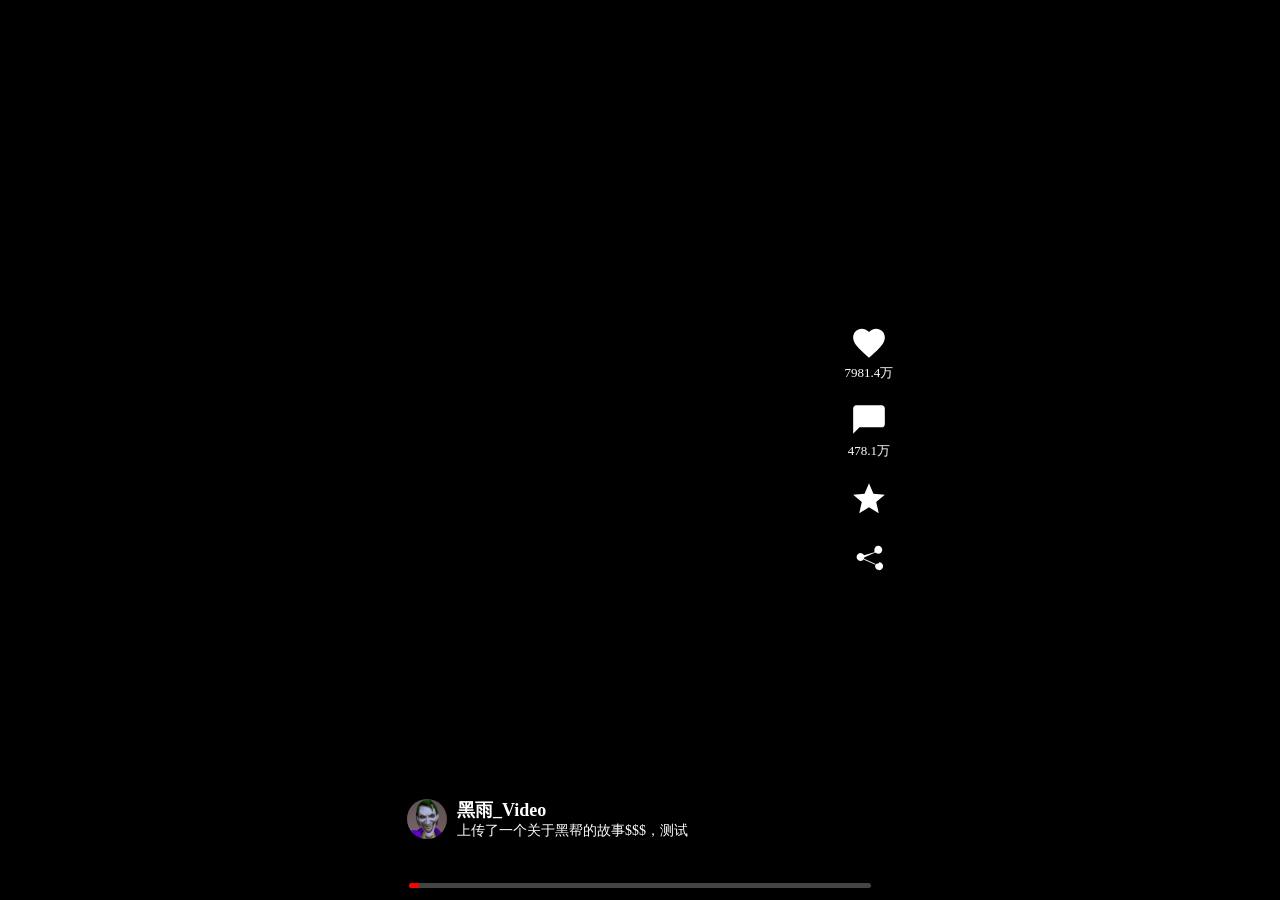
==== clip/index.html @ 769c6ce8 "Add files via upload" ====
<!DOCTYPE html>
<html lang="en">
<head>
    <meta charset="UTF-8">
    <meta name="viewport" content="width=device-width, initial-scale=1.0">
    <title>视频网站</title>
    <style>
       body, html {
            margin: 0;
            padding: 0;
            width: 100%;
            height: 100%;
            overflow: hidden;
            display: flex;
            justify-content: center;
            align-items: center;
            background-color: #000;
        }
        .video-container {
            position: relative;
            width: 56.25vh; 
            height: 100vh;
            overflow: hidden;
            background-color: #000;
        }
        video {
            width: 100%;
            height: 100%;
            object-fit: cover;
            cursor: pointer; /* 添加光标指针样式 */
        }
        .icon-container {
            position: absolute;
            right: 0px; /* 距离右边的距离 */
            top: 50%;
            transform: translateY(-50%);
            display: flex;
            flex-direction: column;
            align-items: center;
            gap: 20px;
        }
        .icon-item {
            display: flex;
            flex-direction: column;
            align-items: center;
            gap: 2px;
        }
        .icon-container svg {
            width: 38px; /* 图标的宽度 */
            height: 38px; /* 图标的高度 */
            fill: white;
            cursor: pointer;
            transition: transform 0.3s, fill 0.3s;
        }
        .icon-container svg:hover {
            transform: scale(1.2);
        }
        .count {
            color: white;
            font-size: 13px;
        }
        .liked path {
            fill: rgb(241, 67, 96);
        }
        .favorited path {
            fill: rgb(255, 208, 0);
        }
        .info-container {
            position: absolute;
            bottom: 60px;
            left: 20px;
            display: flex;
            align-items: center;
            gap: 10px;
        }
        .avatar {
            width: 40px;
            height: 40px;
            border-radius: 50%;
            overflow: hidden;
        }
        .avatar img {
            width: 100%;
            height: 100%;
            object-fit: cover;
        }
        .text-info {
            color: white;
        }
        .video-title {
            font-size: 18px;
            font-weight: bold;
        }
        .author-name {
            font-size: 14px;
        }
        .progress-container {
            position: absolute;
            bottom: 10px;
            left: 20px;
            right: 20px;
            display: flex;
            justify-content: center;
            align-items: center;
        }
        .progress-bar {
            width: 100%;
            height: 5px;
            -webkit-appearance: none;
            appearance: none;
            background: #444;
            outline: none;
            border-radius: 5px;
            overflow: hidden;
            background: linear-gradient(to right, red 0%, red 0%, #444 0%, #444 100%);
        }
        .progress-bar::-webkit-slider-thumb {
            -webkit-appearance: none;
            appearance: none;
            width: 10px;
            height: 10px;
            border-radius: 50%;
            background: #f00;
            cursor: pointer;
        }
        .progress-bar::-moz-range-thumb {
            width: 10px;
            height: 10px;
            border-radius: 50%;
            background: #f00;
            cursor: pointer;
        }
        .progress-bar::-ms-thumb {
            width: 10px;
            height: 10px;
            border-radius: 50%;
            background: #f00;
            cursor: pointer;
        }
    </style>
</head>
<body>
    <div class="video-container">
        <video id="video" autoplay>
            <source src="0.mp4" type="video/mp4">
        </video>
        <div class="icon-container">
            <div class="icon-item">
                <svg id="like-icon" xmlns="http://www.w3.org/2000/svg" viewBox="0 0 24 24">
                    <path d="M12 21.35l-1.45-1.32C5.4 15.36 2 12.28 2 8.5 2 5.42 4.42 3 7.5 3c1.74 0 3.41.81 4.5 2.09C13.09 3.81 14.76 3 16.5 3 19.58 3 22 5.42 22 8.5c0 3.78-3.4 6.86-8.55 11.54L12 21.35z"/>
                </svg>
                <div class="count">7981.4万</div>
            </div>
            <div class="icon-item">
                <svg xmlns="http://www.w3.org/2000/svg" viewBox="0 0 24 24">
                    <path d="M20 2H4c-1.1 0-2 .9-2 2v16l4-4h14c1.1 0 2-.9 2-2V4c0-1.1-.9-2-2-2z"/>
                </svg>
                <div class="count">478.1万</div>
            </div>
             <div class="icon-item">
                <svg id="favorite-icon" xmlns="http://www.w3.org/2000/svg" viewBox="0 0 24 24">
                    <path d="M12 17.27L18.18 21l-1.64-7.03L22 9.24l-7.19-.61L12 2 9.19 8.63 2 9.24l5.46 4.73L5.82 21z"/>
                </svg>
            </div>
            <svg xmlns="http://www.w3.org/2000/svg" viewBox="0 0 24 24">
                <path d="M18 16.08c-.76 0-1.44.3-1.96.77L8.91 13.7a2.5 2.5 0 0 0 0-1.4l7.02-3.11c.52.46 1.2.75 1.95.75a2.5 2.5 0 1 0-2.45-2c-.03.18-.05.36-.05.54s.02.36.05.54L8.91 10.9a2.5 2.5 0 1 0 0 2.2l7.02 3.11c-.03.18-.05.36-.05.54s.02.36.05.54a2.5 2.5 0 1 0 2.45-2z"/>
            </svg>
        </div>
        <div class="info-container">
            <div class="avatar">
                <img src="0.png" alt="Author Avatar">
            </div>
            <div class="text-info">
                <div class="video-title">黑雨_Video</div>
                <div class="author-name">上传了一个关于黑帮的故事$$$，测试</div>
            </div>
        </div>
        <div class="progress-container">
            <input type="range" id="progress-bar" class="progress-bar" value="0" max="100">
        </div>
    </div>

    <script>
        const video = document.getElementById('video');
        const progressBar = document.getElementById('progress-bar');

        function updateProgressBar() {
            const value = (video.currentTime / video.duration) * 100;
            progressBar.value = value;
            progressBar.style.background = `linear-gradient(to right, red ${value}%, #444 ${value}%)`;
        }

        video.addEventListener('timeupdate', updateProgressBar);

        progressBar.addEventListener('input', () => {
            const time = (progressBar.value / 100) * video.duration;
            video.currentTime = time;
            updateProgressBar();
        });

        video.addEventListener('click', () => {
            if (video.paused) {
                video.play();
            } else {
                video.pause();
            }
        });

        document.getElementById('like-icon').addEventListener('click', function() {
            this.classList.toggle('liked');
        });

        document.getElementById('favorite-icon').addEventListener('click', function() {
            this.classList.toggle('favorited');
        });
    </script>
</body>
</html>
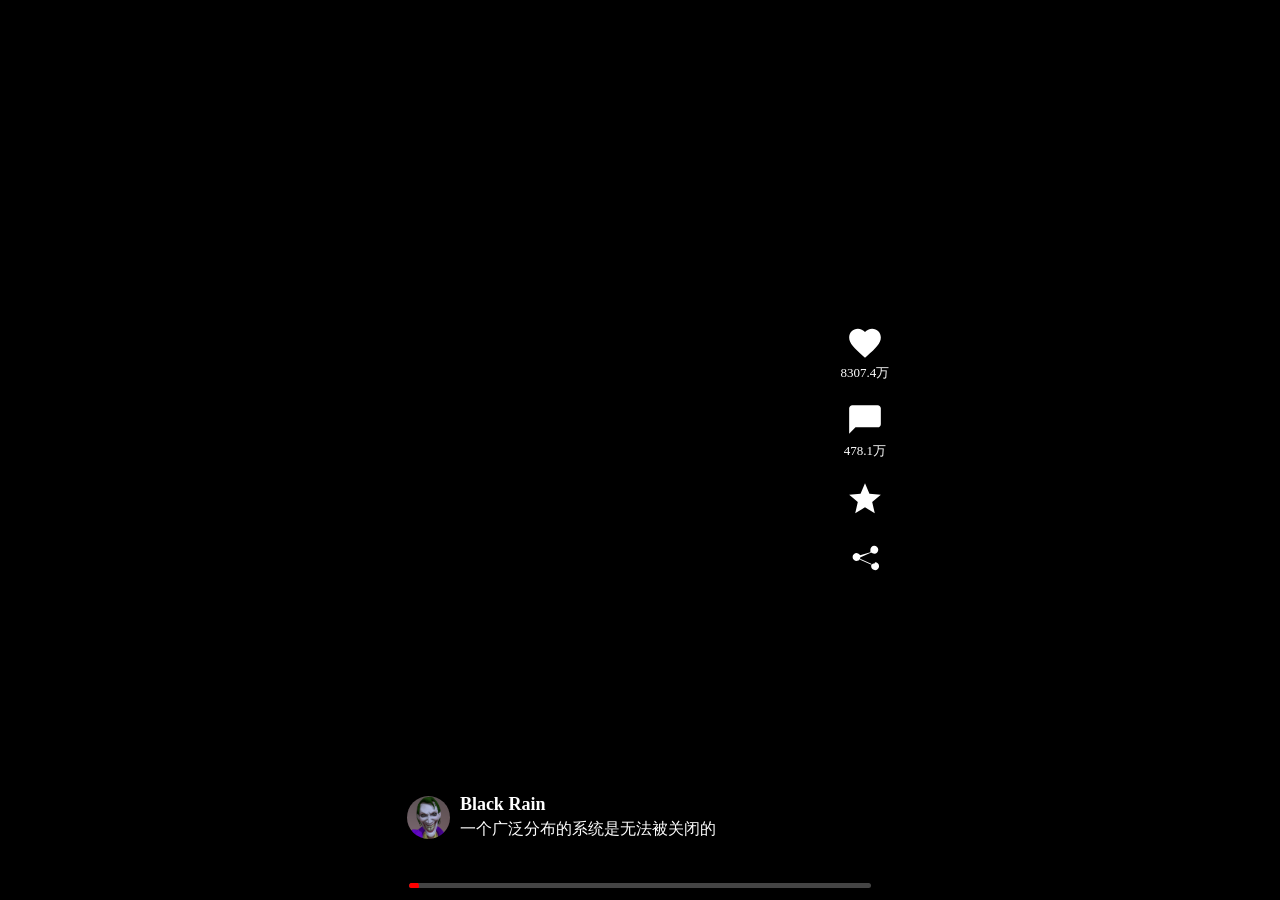
==== commit 149eba64: "Update index.html" ====
--- a/clip/index.html
+++ b/clip/index.html
@@ -3,7 +3,7 @@
 <head>
     <meta charset="UTF-8">
     <meta name="viewport" content="width=device-width, initial-scale=1.0">
-    <title>视频网站</title>
+    <title>密码朋克宣言</title>
     <style>
        body, html {
             margin: 0;
@@ -15,10 +15,14 @@
             justify-content: center;
             align-items: center;
             background-color: #000;
+            user-select: none; /* 禁止用户选择 */
+            -moz-user-select: none; /* Firefox */
+            -ms-user-select: none; /* Internet Explorer/Edge */
+            -webkit-user-select: none; /* Safari */
         }
         .video-container {
             position: relative;
-            width: 56.25vh; 
+            width: 56.25vh;
             height: 100vh;
             overflow: hidden;
             background-color: #000;
@@ -27,11 +31,10 @@
             width: 100%;
             height: 100%;
             object-fit: cover;
-            cursor: pointer; /* 添加光标指针样式 */
         }
         .icon-container {
             position: absolute;
-            right: 0px; /* 距离右边的距离 */
+            right: 4px; /* 距离右边的距离 */
             top: 50%;
             transform: translateY(-50%);
             display: flex;
@@ -49,7 +52,7 @@
             width: 38px; /* 图标的宽度 */
             height: 38px; /* 图标的高度 */
             fill: white;
-            cursor: pointer;
+            cursor: pointer; /* 添加光标指针样式 */
             transition: transform 0.3s, fill 0.3s;
         }
         .icon-container svg:hover {
@@ -74,8 +77,8 @@
             gap: 10px;
         }
         .avatar {
-            width: 40px;
-            height: 40px;
+            width: 43px;
+            height: 43px;
             border-radius: 50%;
             overflow: hidden;
         }
@@ -92,7 +95,8 @@
             font-weight: bold;
         }
         .author-name {
-            font-size: 14px;
+            margin-top: 4px;
+            font-size: 16px;
         }
         .progress-container {
             position: absolute;
@@ -113,6 +117,7 @@
             border-radius: 5px;
             overflow: hidden;
             background: linear-gradient(to right, red 0%, red 0%, #444 0%, #444 100%);
+            cursor: pointer; 
         }
         .progress-bar::-webkit-slider-thumb {
             -webkit-appearance: none;
@@ -121,21 +126,51 @@
             height: 10px;
             border-radius: 50%;
             background: #f00;
-            cursor: pointer;
         }
         .progress-bar::-moz-range-thumb {
             width: 10px;
             height: 10px;
             border-radius: 50%;
             background: #f00;
-            cursor: pointer;
         }
         .progress-bar::-ms-thumb {
             width: 10px;
             height: 10px;
             border-radius: 50%;
             background: #f00;
-            cursor: pointer;
+        }
+        .play-icon {
+            position: absolute;
+            top: 50%;
+            left: 50%;
+            transform: translate(-50%, -50%);
+            width: 60px;
+            height: 60px;
+            fill: white;
+            display: none; 
+        }
+        .comment-popup {
+            position: absolute;
+            top: 50%;
+            left: 50%;
+            transform: translate(-50%, -50%);
+            background-color: white;
+            width: 95%;
+            margin-top: 10vh;
+            height: 80vh;
+            padding: 10px;
+            display: none;
+            z-index: 1000;
+            border-radius: 5px;
+            box-shadow: 0 4px 8px rgba(0,0,0,0.1);
+        }
+        .comment-popup .close-btn {
+            position: absolute;
+            top: 10px;
+            right: 10px;
+            width: 20px;
+            height: 20px;
+            fill: #333;
         }
     </style>
 </head>
@@ -144,20 +179,23 @@
         <video id="video" autoplay>
             <source src="0.mp4" type="video/mp4">
         </video>
+        <svg class="play-icon" xmlns="http://www.w3.org/2000/svg" viewBox="0 0 24 24">
+            <path d="M6 4l15 8-15 8z"/>
+        </svg>
         <div class="icon-container">
             <div class="icon-item">
                 <svg id="like-icon" xmlns="http://www.w3.org/2000/svg" viewBox="0 0 24 24">
                     <path d="M12 21.35l-1.45-1.32C5.4 15.36 2 12.28 2 8.5 2 5.42 4.42 3 7.5 3c1.74 0 3.41.81 4.5 2.09C13.09 3.81 14.76 3 16.5 3 19.58 3 22 5.42 22 8.5c0 3.78-3.4 6.86-8.55 11.54L12 21.35z"/>
                 </svg>
-                <div class="count">7981.4万</div>
+                <div class="count">8307.4万</div>
             </div>
             <div class="icon-item">
-                <svg xmlns="http://www.w3.org/2000/svg" viewBox="0 0 24 24">
+                <svg id="comment-icon" xmlns="http://www.w3.org/2000/svg" viewBox="0 0 24 24">
                     <path d="M20 2H4c-1.1 0-2 .9-2 2v16l4-4h14c1.1 0 2-.9 2-2V4c0-1.1-.9-2-2-2z"/>
                 </svg>
                 <div class="count">478.1万</div>
             </div>
-             <div class="icon-item">
+            <div class="icon-item">
                 <svg id="favorite-icon" xmlns="http://www.w3.org/2000/svg" viewBox="0 0 24 24">
                     <path d="M12 17.27L18.18 21l-1.64-7.03L22 9.24l-7.19-.61L12 2 9.19 8.63 2 9.24l5.46 4.73L5.82 21z"/>
                 </svg>
@@ -171,18 +209,27 @@
                 <img src="0.png" alt="Author Avatar">
             </div>
             <div class="text-info">
-                <div class="video-title">黑雨_Video</div>
-                <div class="author-name">上传了一个关于黑帮的故事$$$，测试</div>
+                <div class="video-title">Black Rain</div>
+                <div class="author-name">一个广泛分布的系统是无法被关闭的</div>
             </div>
         </div>
         <div class="progress-container">
             <input type="range" id="progress-bar" class="progress-bar" value="0" max="100">
+        </div>
+        <div class="comment-popup" id="commentPopup">
+            <svg class="close-btn" xmlns="http://www.w3.org/2000/svg" viewBox="0 0 24 24" style="cursor: pointer;">
+                <path d="M19 6.41L17.59 5 12 10.59 6.41 5 5 6.41 10.59 12 5 17.59 6.41 19 12 13.41 17.59 19 19 17.59 13.41 12z"/>
+            </svg>
+            <iframe src="comment.html" width="100%" height="600px" frameborder="0"></iframe>
+          
         </div>
     </div>
 
     <script>
         const video = document.getElementById('video');
         const progressBar = document.getElementById('progress-bar');
+        const playIcon = document.querySelector('.play-icon');
+        const commentPopup = document.getElementById('commentPopup');
 
         function updateProgressBar() {
             const value = (video.currentTime / video.duration) * 100;
@@ -201,8 +248,10 @@
         video.addEventListener('click', () => {
             if (video.paused) {
                 video.play();
+                playIcon.style.display = 'none'; // 暂停时隐藏播放图标
             } else {
                 video.pause();
+                playIcon.style.display = 'block'; // 播放时显示播放图标
             }
         });
 
@@ -212,6 +261,14 @@
 
         document.getElementById('favorite-icon').addEventListener('click', function() {
             this.classList.toggle('favorited');
+        });
+
+        document.getElementById('comment-icon').addEventListener('click', function() {
+            commentPopup.style.display = 'block';
+        });
+
+        document.querySelector('.close-btn').addEventListener('click', function() {
+            commentPopup.style.display = 'none';
         });
     </script>
 </body>
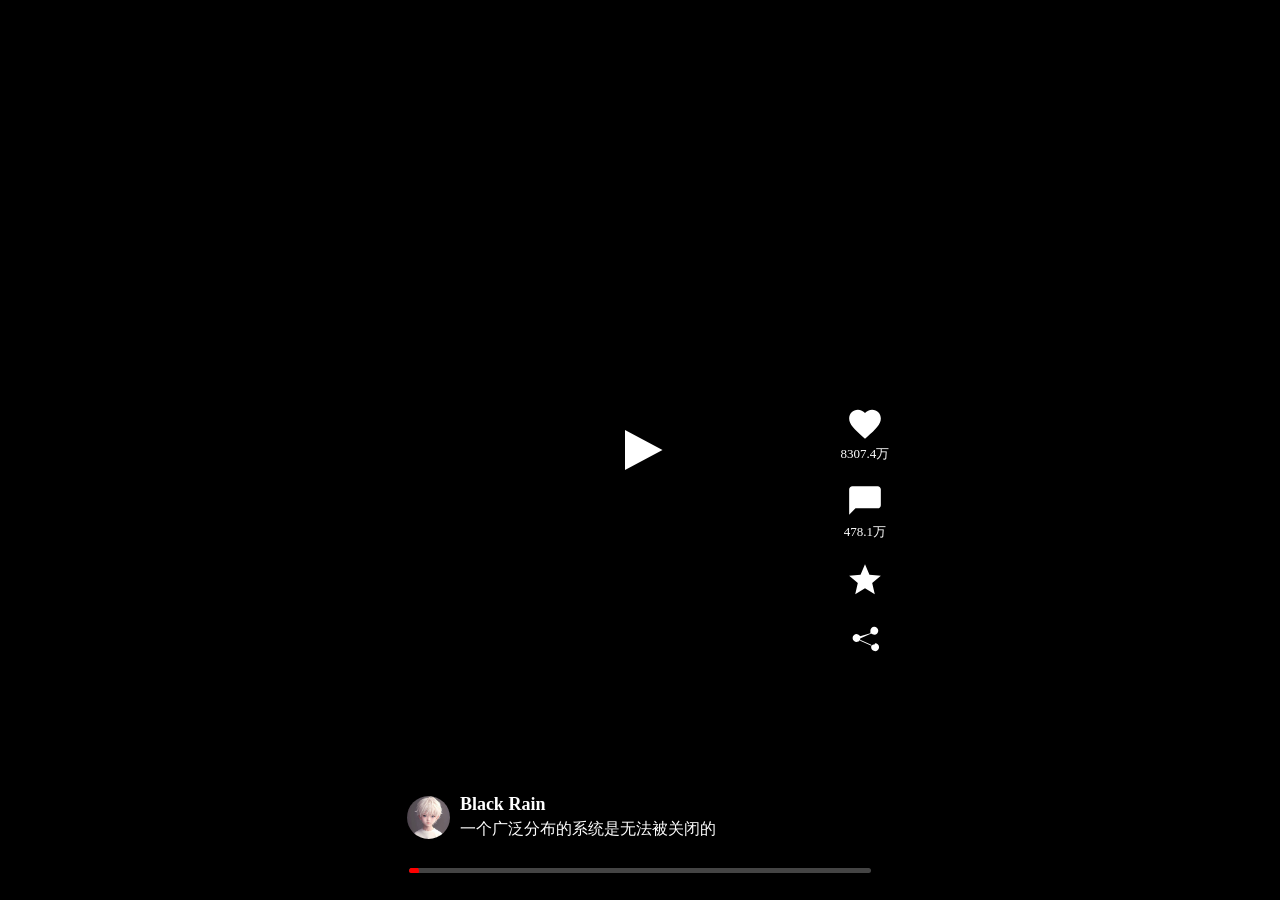
==== commit e19375f5: "Update index.html" ====
--- a/clip/index.html
+++ b/clip/index.html
@@ -35,7 +35,7 @@
         .icon-container {
             position: absolute;
             right: 4px; /* 距离右边的距离 */
-            top: 50%;
+            top: 59%;
             transform: translateY(-50%);
             display: flex;
             flex-direction: column;
@@ -100,6 +100,7 @@
         }
         .progress-container {
             position: absolute;
+            margin-bottom: 15px;
             bottom: 10px;
             left: 20px;
             right: 20px;
@@ -147,7 +148,8 @@
             width: 60px;
             height: 60px;
             fill: white;
-            display: none; 
+            cursor: pointer; /* 添加光标指针样式 */
+            display: block;
         }
         .comment-popup {
             position: absolute;
@@ -176,7 +178,7 @@
 </head>
 <body>
     <div class="video-container">
-        <video id="video" autoplay>
+        <video id="video">
             <source src="0.mp4" type="video/mp4">
         </video>
         <svg class="play-icon" xmlns="http://www.w3.org/2000/svg" viewBox="0 0 24 24">
@@ -245,15 +247,18 @@
             updateProgressBar();
         });
 
-        video.addEventListener('click', () => {
+        function toggleVideoPlayback() {
             if (video.paused) {
                 video.play();
-                playIcon.style.display = 'none'; // 暂停时隐藏播放图标
+                playIcon.style.display = 'none';
             } else {
                 video.pause();
-                playIcon.style.display = 'block'; // 播放时显示播放图标
+                playIcon.style.display = 'block';
             }
-        });
+        }
+
+        video.addEventListener('click', toggleVideoPlayback);
+        playIcon.addEventListener('click', toggleVideoPlayback);
 
         document.getElementById('like-icon').addEventListener('click', function() {
             this.classList.toggle('liked');
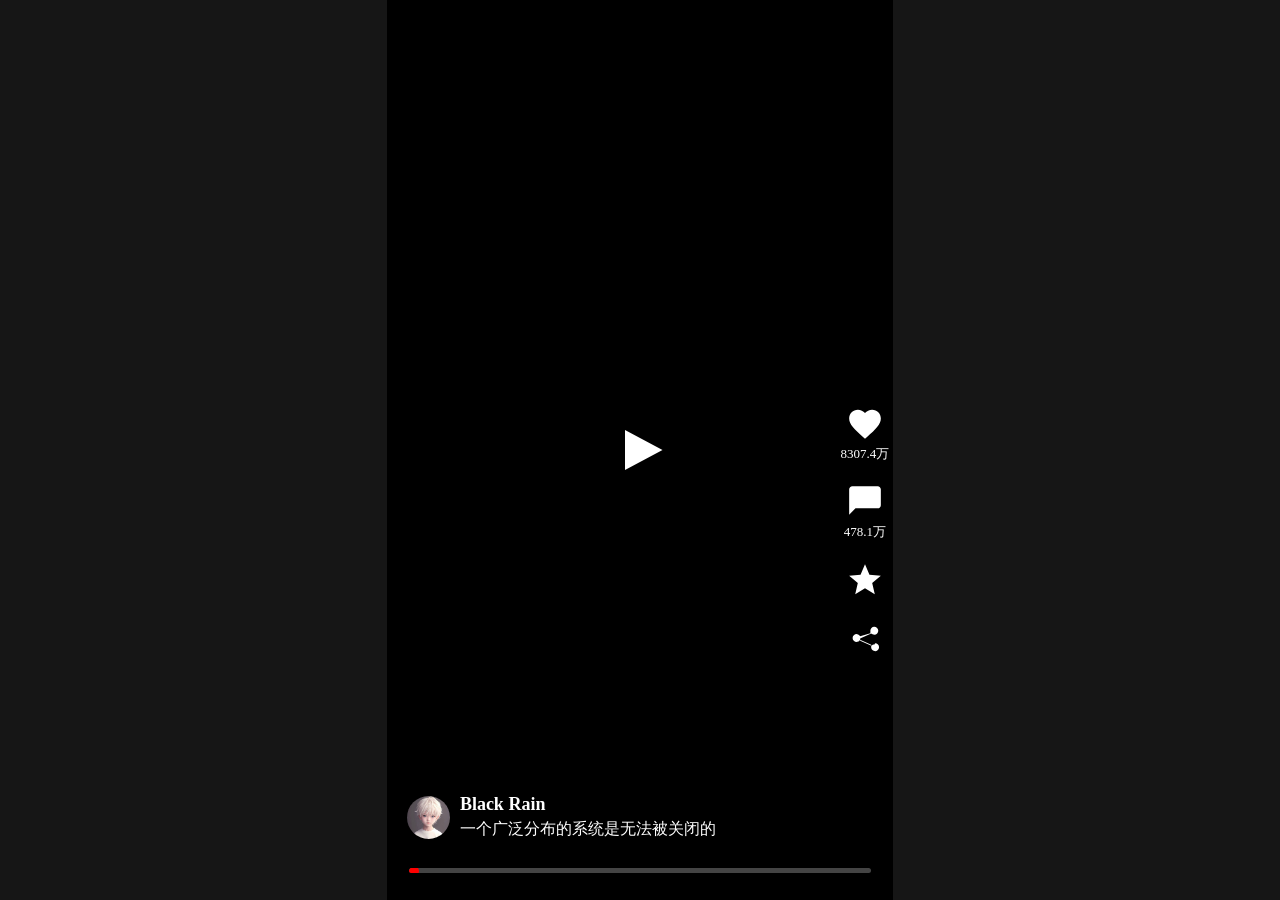
==== commit c2cb82d0: "Update index.html" ====
--- a/clip/index.html
+++ b/clip/index.html
@@ -5,7 +5,7 @@
     <meta name="viewport" content="width=device-width, initial-scale=1.0">
     <title>密码朋克宣言</title>
     <style>
-       body, html {
+        body, html {
             margin: 0;
             padding: 0;
             width: 100%;
@@ -14,27 +14,31 @@
             display: flex;
             justify-content: center;
             align-items: center;
-            background-color: #000;
+            background-color: #161616;
             user-select: none; /* 禁止用户选择 */
             -moz-user-select: none; /* Firefox */
             -ms-user-select: none; /* Internet Explorer/Edge */
             -webkit-user-select: none; /* Safari */
         }
+
         .video-container {
             position: relative;
             width: 56.25vh;
             height: 100vh;
             overflow: hidden;
             background-color: #000;
+            display: flex;
+            align-items: center; 
+            justify-content: center;
         }
         video {
             width: 100%;
-            height: 100%;
+            height: auto;
             object-fit: cover;
         }
         .icon-container {
             position: absolute;
-            right: 4px; /* 距离右边的距离 */
+            right: 4px; 
             top: 59%;
             transform: translateY(-50%);
             display: flex;
@@ -49,10 +53,10 @@
             gap: 2px;
         }
         .icon-container svg {
-            width: 38px; /* 图标的宽度 */
-            height: 38px; /* 图标的高度 */
+            width: 38px; 
+            height: 38px; 
             fill: white;
-            cursor: pointer; /* 添加光标指针样式 */
+            cursor: pointer; 
             transition: transform 0.3s, fill 0.3s;
         }
         .icon-container svg:hover {
@@ -148,18 +152,33 @@
             width: 60px;
             height: 60px;
             fill: white;
-            cursor: pointer; /* 添加光标指针样式 */
+            cursor: pointer; 
             display: block;
         }
+        .comment-text {
+            font-weight: bold;
+            font-size: 20px;
+            margin-left: 10px;
+            color: #333;
+        }
+        .comment-num {
+            font-size: 15px;
+            color: #5e5e5e;
+            margin-left: 5px;
+            font-weight: normal;
+        }
+        .comment-t {
+            margin: 5px;
+        }
         .comment-popup {
             position: absolute;
-            top: 50%;
+            top: 60%;
             left: 50%;
             transform: translate(-50%, -50%);
             background-color: white;
             width: 95%;
             margin-top: 10vh;
-            height: 80vh;
+            height: 65vh;
             padding: 10px;
             display: none;
             z-index: 1000;
@@ -174,6 +193,13 @@
             height: 20px;
             fill: #333;
         }
+        .comment-popup iframe {
+            width: 100%;
+            height: 100%;
+            border: none;
+            overflow: hidden;
+        }
+
     </style>
 </head>
 <body>
@@ -219,61 +245,104 @@
             <input type="range" id="progress-bar" class="progress-bar" value="0" max="100">
         </div>
         <div class="comment-popup" id="commentPopup">
+            <h4 class="comment-t">
+                <span class="comment-text">评论</span>
+                <span class="comment-num">478.12万</span>
+            </h4>
             <svg class="close-btn" xmlns="http://www.w3.org/2000/svg" viewBox="0 0 24 24" style="cursor: pointer;">
                 <path d="M19 6.41L17.59 5 12 10.59 6.41 5 5 6.41 10.59 12 5 17.59 6.41 19 12 13.41 17.59 19 19 17.59 13.41 12z"/>
             </svg>
-            <iframe src="comment.html" width="100%" height="600px" frameborder="0"></iframe>
-          
+            <iframe src="comment.html"></iframe>
         </div>
     </div>
 
     <script>
-        const video = document.getElementById('video');
-        const progressBar = document.getElementById('progress-bar');
-        const playIcon = document.querySelector('.play-icon');
-        const commentPopup = document.getElementById('commentPopup');
-
-        function updateProgressBar() {
-            const value = (video.currentTime / video.duration) * 100;
-            progressBar.value = value;
-            progressBar.style.background = `linear-gradient(to right, red ${value}%, #444 ${value}%)`;
-        }
-
-        video.addEventListener('timeupdate', updateProgressBar);
-
-        progressBar.addEventListener('input', () => {
-            const time = (progressBar.value / 100) * video.duration;
-            video.currentTime = time;
-            updateProgressBar();
-        });
-
-        function toggleVideoPlayback() {
-            if (video.paused) {
-                video.play();
-                playIcon.style.display = 'none';
-            } else {
-                video.pause();
-                playIcon.style.display = 'block';
+        document.addEventListener("DOMContentLoaded", function() {
+            const video = document.getElementById('video');
+            const progressBar = document.getElementById('progress-bar');
+            const playIcon = document.querySelector('.play-icon');
+            const commentPopup = document.getElementById('commentPopup');
+            const commentIcon = document.getElementById('comment-icon');
+            let isCommentOpen = false;
+
+            function updateProgressBar() {
+                const value = (video.currentTime / video.duration) * 100;
+                progressBar.value = value;
+                progressBar.style.background = `linear-gradient(to right, red ${value}%, #444 ${value}%)`;
             }
-        }
-
-        video.addEventListener('click', toggleVideoPlayback);
-        playIcon.addEventListener('click', toggleVideoPlayback);
-
-        document.getElementById('like-icon').addEventListener('click', function() {
-            this.classList.toggle('liked');
-        });
-
-        document.getElementById('favorite-icon').addEventListener('click', function() {
-            this.classList.toggle('favorited');
-        });
-
-        document.getElementById('comment-icon').addEventListener('click', function() {
-            commentPopup.style.display = 'block';
-        });
-
-        document.querySelector('.close-btn').addEventListener('click', function() {
-            commentPopup.style.display = 'none';
+
+            video.addEventListener('timeupdate', updateProgressBar);
+
+            progressBar.addEventListener('input', () => {
+                const time = (progressBar.value / 100) * video.duration;
+                video.currentTime = time;
+                updateProgressBar();
+            });
+
+            function toggleVideoPlayback() {
+                if (video.paused) {
+                    video.play();
+                    playIcon.style.display = 'none';
+                } else {
+                    video.pause();
+                    playIcon.style.display = 'block';
+                }
+            }
+
+            video.addEventListener('click', function() {
+                if (!commentPopup.style.display || commentPopup.style.display === 'none') {
+                    toggleVideoPlayback();
+                }
+            });
+
+            playIcon.addEventListener('click', function() {
+                if (!commentPopup.style.display || commentPopup.style.display === 'none') {
+                    toggleVideoPlayback();
+                }
+            });
+
+            document.getElementById('like-icon').addEventListener('click', function() {
+                this.classList.toggle('liked');
+            });
+
+            document.getElementById('favorite-icon').addEventListener('click', function() {
+                this.classList.toggle('favorited');
+            });
+
+            commentIcon.addEventListener('click', function() {
+                if (isCommentOpen) {
+                    video.style.height = 'auto';
+                    video.style.width = '100%';
+                    video.style.position = 'static';
+                    commentPopup.style.display = 'none';
+                    isCommentOpen = false;
+                } else {
+                    video.style.height = '40vh';
+                    video.style.width = 'auto';
+                    video.style.position = 'absolute';
+                    video.style.top = '0';
+                    commentPopup.style.display = 'block';
+                    isCommentOpen = true;
+                }
+            });
+
+            document.querySelector('.close-btn').addEventListener('click', function() {
+                commentPopup.style.display = 'none';
+                video.style.height = '100vh';
+                video.style.width = '100%';
+                video.style.position = 'static';
+                isCommentOpen = false;
+            });
+
+            document.querySelector('.video-container').addEventListener('click', function(event) {
+                if (event.target === video && commentPopup.style.display === 'block') {
+                    commentPopup.style.display = 'none';
+                    video.style.height = 'auto';
+                    video.style.width = '100%';
+                    video.style.position = 'static';
+                    isCommentOpen = false;
+                }
+            });
         });
     </script>
 </body>
